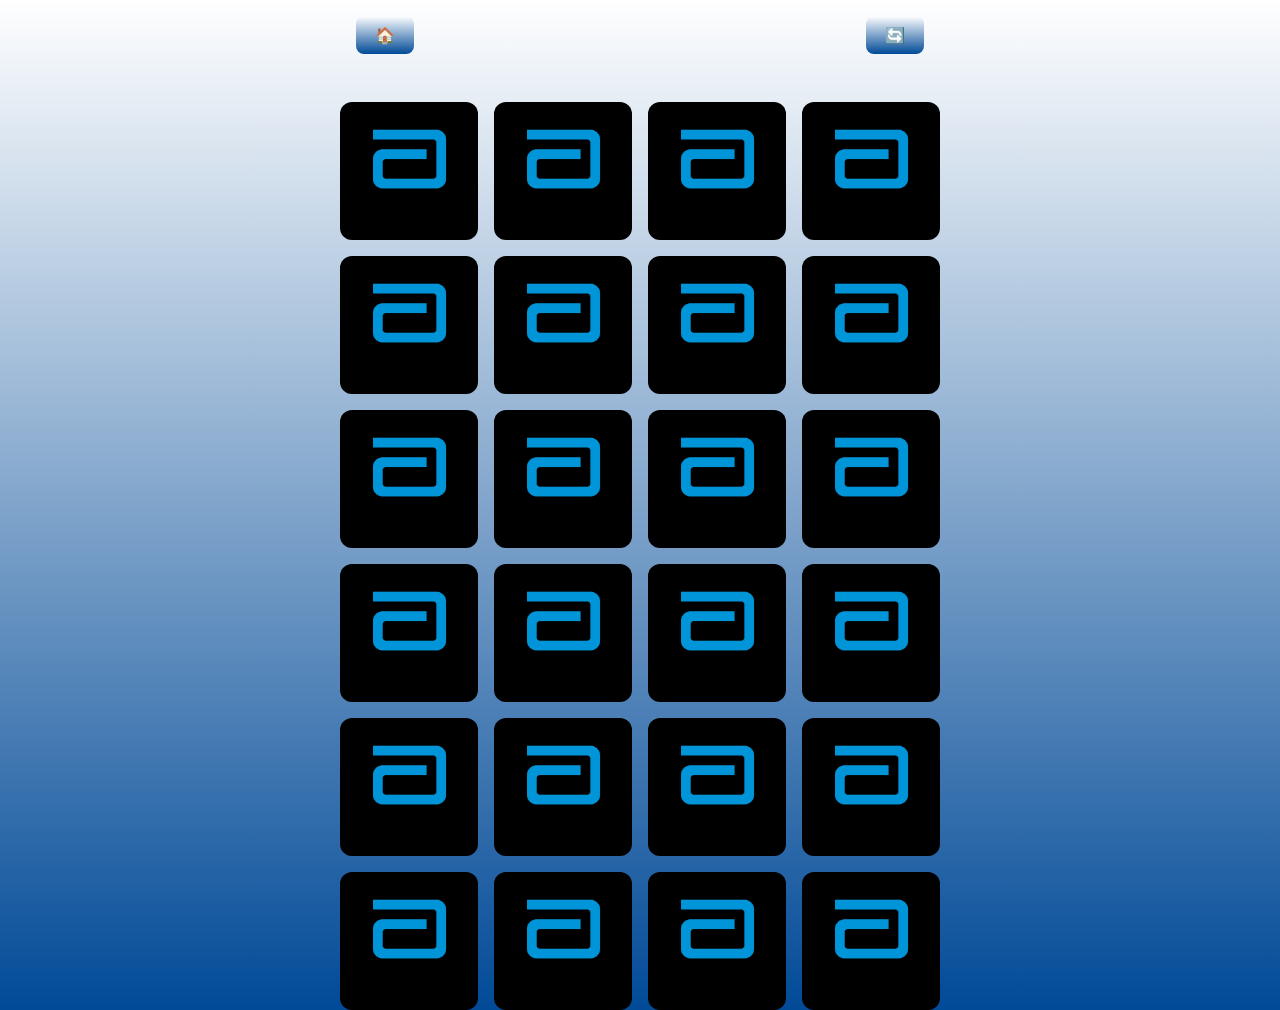
==== memorize.html @ 61a27a6c "subiendo proyecto" ====
<!DOCTYPE html>
<html lang="es">

<head>
    <meta charset="UTF-8" />
    <meta name="viewport" content="width=device-width, initial-scale=1.0" />
    <title>Juego de Memoria</title>
    <link rel="stylesheet" href="./style/memorize.css" />
</head>

<body>
    <!-- Vista del juego -->
    <div id="game" class="view active">
        <div class="buttons">
            <button onclick="goHome()">🏠</button>
            <button onclick="startGame()">🔄</button>
        </div>
        <div class="game" id="board"></div>
    </div>

    <!-- Mensaje de felicitaciones -->
    <div id="confetti" style="display: none;">
        🎊 ¡Felicidades! Has completado el juego 🎊
    </div>

    <script src="./js/memorize.js"></script>
    <script>
        document.addEventListener('DOMContentLoaded', () => {
            startGame();
        });
    </script>
    <!-- Aquí carga el audio oculto -->
    <audio id="clickSound" src="./style/sound/card.mp3" preload="auto"></audio>
</body>

</html>
---- style/memorize.css ----
* {
    box-sizing: border-box;
    margin: 0;
    padding: 0;
}

body {
    font-family: "Comic Sans MS", cursive, sans-serif;
    display: flex;
    justify-content: center;
    align-items: center;
    min-height: 100vh;
    background: linear-gradient(to top, #014a97, #ffffff);
    overflow-x: hidden;
}

.view {
    display: none;
    flex-direction: column;
    align-items: center;
    animation: fadeIn 0.5s ease-in-out;
}

.view.active {
    display: flex;
}

@keyframes fadeIn {
    from {
        opacity: 0;
        transform: scale(0.95);
    }
    to {
        opacity: 1;
        transform: scale(1);
    }
}

.buttons {
    width: 100%;
    display: flex;
    justify-content: space-between;
    padding: 1rem;
}

.game {
    display: grid;
    grid-template-columns: repeat(4, 1fr); /* 5 columnas */
    gap: 1rem;
    margin-top: 2rem;
    width: 80vw;
    max-width: 600px;
}


@keyframes gameEntry {
    from {
        opacity: 0;
        transform: translateY(20px);
    }
    to {
        opacity: 1;
        transform: translateY(0);
    }
}

.card {
    width: 100%;
    aspect-ratio: 1/1;
    perspective: 1000px;
    animation: cardEntry 0.8s ease;
}

@keyframes cardEntry {
    from {
        transform: scale(0.8);
        opacity: 0;
    }
    to {
        transform: scale(1);
        opacity: 1;
    }
}

.card-inner {
    position: relative;
    width: 100%;
    height: 100%;
    text-align: center;
    transition: transform 1s ease-in-out;
    transform-style: preserve-3d;
    border-radius: 12px;
}

.card.flipped .card-inner {
    transform: rotateY(180deg);
}

.card-front,
.card-back {
    position: absolute;
    width: 100%;
    height: 100%;
    backface-visibility: hidden;
    border-radius: 12px;
    display: flex;
    justify-content: center;
    align-items: center;
    font-size: 1rem;
    padding: 0.5rem;
    text-align: center;
}

.card-front {
    background: #000 url('./assets/logoCarta.jpeg') center center no-repeat;
    background-size: 70%;
    background-repeat: no-repeat;
    background-position: center;
    color: transparent;
    border-radius: 12px;
}

.card-back {
    background: linear-gradient(to top, #014a97, #ffffff);

    transform: rotateY(180deg);
    color: black;
    font-weight: bold;
}

.card .check {
    position: absolute;
    bottom: 5px;
    right: 8px;
    font-size: 1.2rem;
    color: #fff;
    display: none;
    z-index: 2;
}

.card.matched .check {
    display: block;
}

button {
    padding: 0.6rem 1.2rem;
    font-size: 1rem;
    border-radius: 8px;
    border: none;
    background: linear-gradient(to top, #014a97, #ffffff);

    color: white;
    cursor: pointer;
    transition: background-color 0.3s, transform 0.2s;
}

button:hover {
    background-color: #d63031;
    transform: scale(1.05);
}
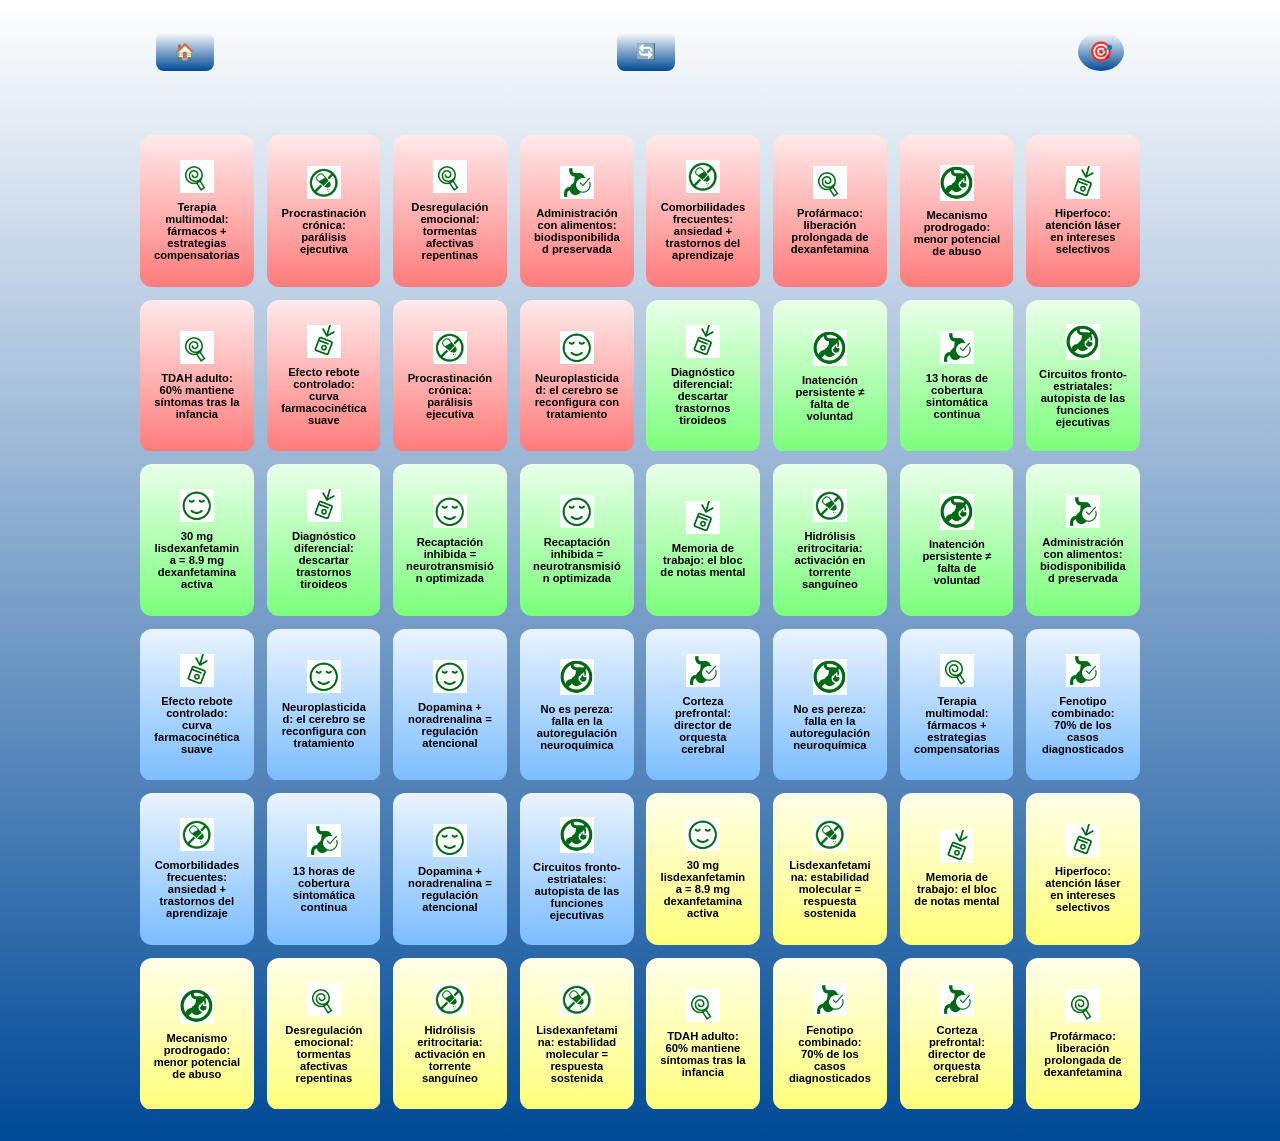
==== commit fcd65ce5: "Refactor code structure for improved readability and maintainability" ====
--- a/memorize.html
+++ b/memorize.html
@@ -14,14 +14,20 @@
         <div class="buttons">
             <button onclick="goHome()">🏠</button>
             <button onclick="startGame()">🔄</button>
-        </div>
+            <button onclick="showEndScreen()" class="demo-button">🎯</button> <!-- Nuevo botón de demo -->
+        </div>        
         <div class="game" id="board"></div>
     </div>
 
-    <!-- Mensaje de felicitaciones -->
-    <div id="confetti" style="display: none;">
-        🎊 ¡Felicidades! Has completado el juego 🎊
+ <!-- Vista de fin del juego -->
+<div id="endScreen" class="view" style="display: none;">
+    <h2>¿Quieres jugar de nuevo?</h2>
+    <div class="logo-container">
+        <img src="./style/assets/logoCarta.jpeg" alt="Logo" class="logo-finish">
+        <button class="restart-button" onclick="goBack()">🔄</button> <!-- Ahora llama a goBack() -->
     </div>
+</div>
+
 
     <script src="./js/memorize.js"></script>
     <script>
@@ -29,8 +35,10 @@
             startGame();
         });
     </script>
-    <!-- Aquí carga el audio oculto -->
+
     <audio id="clickSound" src="./style/sound/card.mp3" preload="auto"></audio>
+    <audio id="victorySound" src="./style/sound/victory.mp3" preload="auto"></audio>
 </body>
 
+
 </html>
--- a/style/memorize.css
+++ b/style/memorize.css
@@ -12,7 +12,9 @@
     min-height: 100vh;
     background: linear-gradient(to top, #014a97, #ffffff);
     overflow-x: hidden;
-}
+    padding: 1rem;
+}
+
 
 .view {
     display: none;
@@ -45,12 +47,14 @@
 
 .game {
     display: grid;
-    grid-template-columns: repeat(4, 1fr); /* 5 columnas */
-    gap: 1rem;
+    grid-template-columns: repeat(auto-fit, minmax(100px, 1fr));
+    gap: 0.8rem;
     margin-top: 2rem;
-    width: 80vw;
-    max-width: 600px;
-}
+    width: 90vw;
+    max-width: 1000px;
+    padding: 1rem 0;
+}
+
 
 
 @keyframes gameEntry {
@@ -66,9 +70,10 @@
 
 .card {
     width: 100%;
-    aspect-ratio: 1/1;
+    aspect-ratio: 3/4;
     perspective: 1000px;
     animation: cardEntry 0.8s ease;
+    overflow: hidden; /* importante para que no se salga el contenido */
 }
 
 @keyframes cardEntry {
@@ -82,6 +87,29 @@
     }
 }
 
+@media (max-width: 400px) {
+    .game {
+        grid-template-columns: repeat(auto-fit, minmax(80px, 1fr));
+    }
+}
+
+.icon {
+    width: 35%;
+    height: auto;
+    max-height: 40px;
+    object-fit: contain;
+    margin-bottom: 0.5rem;
+}
+
+.text {
+    font-family: Arial, sans-serif;
+    font-size: clamp(0.5rem, 2vw, 0.7rem);
+    padding: 0 5px;
+    text-align: center;
+    word-break: break-word;
+}
+
+
 .card-inner {
     position: relative;
     width: 100%;
@@ -104,6 +132,7 @@
     backface-visibility: hidden;
     border-radius: 12px;
     display: flex;
+    flex-direction: column; /* ✅ Para poner imagen arriba y texto abajo */
     justify-content: center;
     align-items: center;
     font-size: 1rem;
@@ -122,10 +151,14 @@
 
 .card-back {
     background: linear-gradient(to top, #014a97, #ffffff);
-
     transform: rotateY(180deg);
     color: black;
     font-weight: bold;
+}
+
+.card.matched .card-back {
+    background: linear-gradient(to top, #4caf50, #ffffff); /* ✅ Difuminado verde-blanco cuando hace match */
+    color: white;
 }
 
 .card .check {
@@ -148,7 +181,6 @@
     border-radius: 8px;
     border: none;
     background: linear-gradient(to top, #014a97, #ffffff);
-
     color: white;
     cursor: pointer;
     transition: background-color 0.3s, transform 0.2s;
@@ -158,3 +190,93 @@
     background-color: #d63031;
     transform: scale(1.05);
 }
+
+.group-1 {
+    background: linear-gradient(to top, #ff7b7b, #ffeaea);
+}
+
+.group-2 {
+    background: linear-gradient(to top, #7bff7b, #eaffea);
+}
+
+.group-3 {
+    background: linear-gradient(to top, #7bbdff, #eaf4ff);
+}
+
+.group-4 {
+    background: linear-gradient(to top, #ffff7b, #ffffea);
+}
+#endScreen {
+    display: flex;
+    flex-direction: column;
+    justify-content: center;
+    align-items: center;
+    text-align: center;
+    padding: 2rem;
+    width: 100%; /* ✅ ocupa todo el ancho */
+    height: 100vh; /* ✅ ocupa toda la altura de la ventana */
+    background: linear-gradient(to bottom, #014a97, #ffffff); /* Degradado azul-blanco */
+    background-size: cover;
+    background-position: center;
+    background-repeat: no-repeat;
+    color: white;
+    font-family: 'Arial', sans-serif;
+}
+
+
+
+.logo-container {
+    position: relative;
+    margin: 2rem 0;
+}
+
+.logo-finish {
+    width: 150px;
+    height: auto;
+    border-radius: 1rem;
+}
+
+.restart-button {
+    position: absolute;
+    top: -10px;
+    right: -10px;
+    background-color: #ffffff;
+    border: none;
+    border-radius: 50%;
+    padding: 0.5rem;
+    font-size: 1.5rem;
+    cursor: pointer;
+}
+
+.restart-button:hover {
+    background-color: #d63031;
+    color: white;
+}
+.demo-button {
+    background-color: #ffcc00;
+    color: black;
+    font-weight: bold;
+    border-radius: 50%;
+    padding: 0.5rem 0.7rem;
+    font-size: 1.2rem;
+    cursor: pointer;
+    border: none;
+}
+
+.demo-button:hover {
+    background-color: #ffaa00;
+}
+
+@media (max-width: 768px) {
+    .text {
+        font-size: clamp(0.8rem, 3vw, 1.2rem);
+    }
+
+    h2 {
+        font-size: 1.8rem;
+    }
+
+    button {
+        font-size: 1.2rem;
+    }
+}
